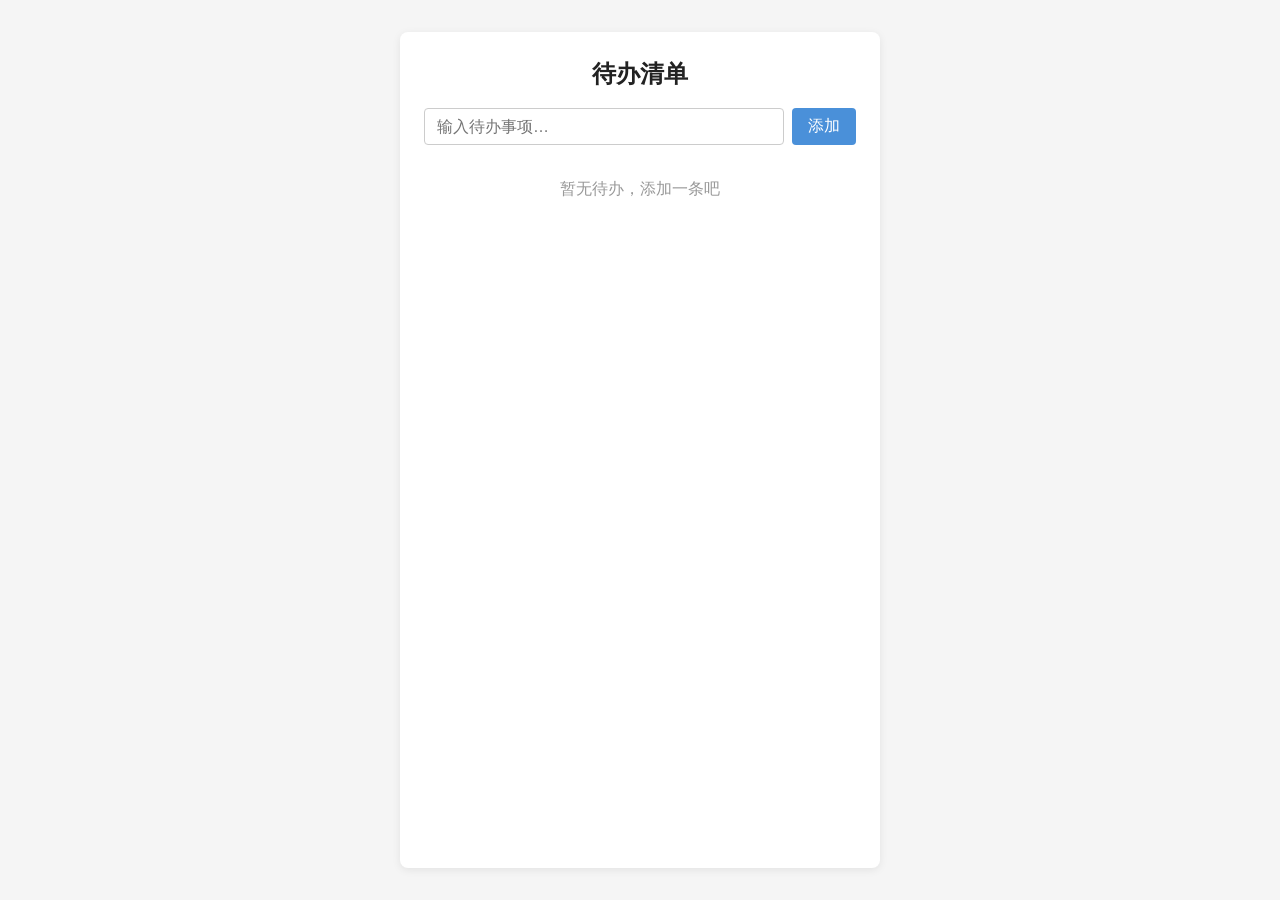
==== index.html @ 4b379930 "Create simple todo page" ====
<!DOCTYPE html>
<html lang="zh-CN">
<head>
  <meta charset="UTF-8">
  <meta name="viewport" content="width=device-width, initial-scale=1.0">
  <title>待办清单</title>
  <link rel="stylesheet" href="style.css">
</head>
<body>
  <main class="app">
    <h1>待办清单</h1>
    <form id="todo-form" class="todo-form">
      <input
        type="text"
        id="todo-input"
        placeholder="输入待办事项…"
        autocomplete="off"
        required
      >
      <button type="submit">添加</button>
    </form>
    <ul id="todo-list" class="todo-list"></ul>
  </main>
  <script src="script.js"></script>
</body>
</html>
---- style.css ----
* {
  box-sizing: border-box;
  margin: 0;
  padding: 0;
}

body {
  font-family: system-ui, -apple-system, sans-serif;
  background: #f5f5f5;
  color: #222;
  line-height: 1.5;
  min-height: 100vh;
  display: flex;
  justify-content: center;
  padding: 2rem 1rem;
}

.app {
  width: 100%;
  max-width: 480px;
  background: #fff;
  border-radius: 8px;
  box-shadow: 0 2px 8px rgba(0, 0, 0, 0.08);
  padding: 1.5rem;
}

h1 {
  font-size: 1.5rem;
  margin-bottom: 1rem;
  text-align: center;
}

.todo-form {
  display: flex;
  gap: 0.5rem;
  margin-bottom: 1rem;
}

.todo-form input {
  flex: 1;
  padding: 0.5rem 0.75rem;
  border: 1px solid #ccc;
  border-radius: 4px;
  font-size: 1rem;
}

.todo-form input:focus {
  outline: none;
  border-color: #4a90d9;
}

.todo-form button {
  padding: 0.5rem 1rem;
  background: #4a90d9;
  color: #fff;
  border: none;
  border-radius: 4px;
  font-size: 1rem;
  cursor: pointer;
}

.todo-form button:hover {
  background: #3a7bc8;
}

.todo-list {
  list-style: none;
}

.todo-item {
  display: flex;
  align-items: center;
  justify-content: space-between;
  gap: 0.75rem;
  padding: 0.6rem 0;
  border-bottom: 1px solid #eee;
}

.todo-item:last-child {
  border-bottom: none;
}

.todo-text {
  flex: 1;
  word-break: break-word;
}

.todo-item button {
  padding: 0.25rem 0.6rem;
  background: transparent;
  color: #c44;
  border: 1px solid #c44;
  border-radius: 4px;
  font-size: 0.875rem;
  cursor: pointer;
  flex-shrink: 0;
}

.todo-item button:hover {
  background: #c44;
  color: #fff;
}

.todo-list:empty::after {
  content: "暂无待办，添加一条吧";
  display: block;
  text-align: center;
  color: #999;
  padding: 1rem 0;
}
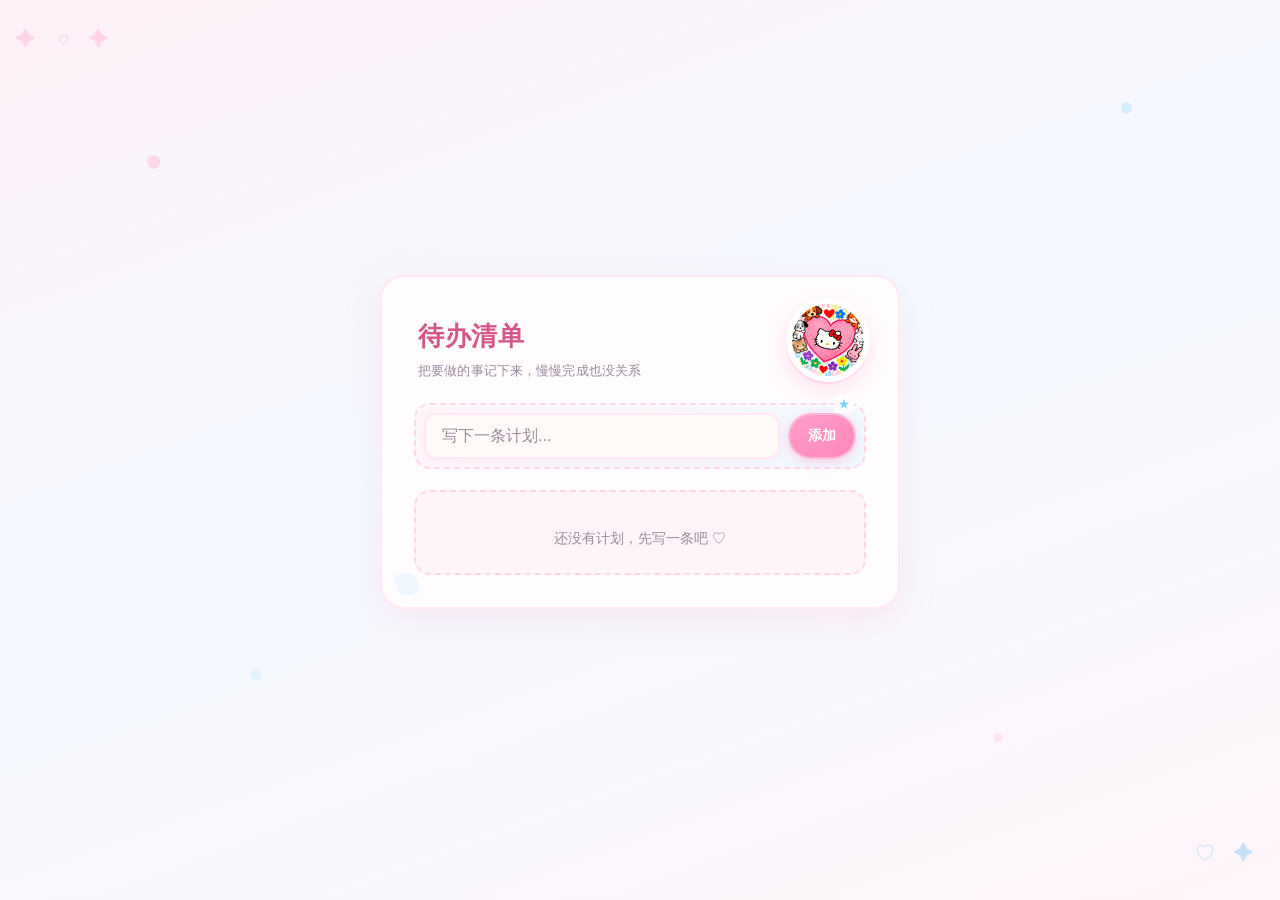
==== commit 2d144270: "Polish cute todo page design" ====
--- a/index.html
+++ b/index.html
@@ -8,12 +8,23 @@
 </head>
 <body>
   <main class="app">
-    <h1>待办清单</h1>
+    <header class="app-header">
+      <h1>待办清单</h1>
+      <img
+        src="assets/hello-kitty.png"
+        alt=""
+        class="kitty-sticker"
+        width="88"
+        height="88"
+        decoding="async"
+        aria-hidden="true"
+      >
+    </header>
     <form id="todo-form" class="todo-form">
       <input
         type="text"
         id="todo-input"
-        placeholder="输入待办事项…"
+        placeholder="写下一条计划..."
         autocomplete="off"
         required
       >
--- a/style.css
+++ b/style.css
@@ -1,3 +1,32 @@
+:root {
+  --pink-50: #fff5f9;
+  --pink-100: #ffe8f2;
+  --pink-200: #ffd6e8;
+  --pink-300: #ffb8d9;
+  --pink-400: #ff9ec9;
+  --pink-500: #ff85bc;
+  --blue-50: #f0f9ff;
+  --blue-100: #e0f2fe;
+  --blue-200: #bae6fd;
+  --blue-300: #7dd3fc;
+  --blue-400: #5eb8e8;
+  --cream: #fffcfd;
+  --paper: #fffaf7;
+  --ink: #5c4d5f;
+  --ink-soft: #9a8a9e;
+  --ink-done: #c4b4c0;
+  --danger: #f48ba8;
+  --danger-hover: #e86b8f;
+  --radius-sm: 12px;
+  --radius-md: 16px;
+  --radius-lg: 24px;
+  --radius-pill: 999px;
+  --shadow-soft: 0 4px 18px rgba(255, 143, 188, 0.14);
+  --shadow-card: 0 10px 36px rgba(255, 158, 201, 0.18);
+  --shadow-sticker: 0 3px 0 rgba(255, 182, 217, 0.35), 0 6px 16px rgba(94, 184, 232, 0.1);
+  --transition: 0.22s cubic-bezier(0.34, 1.2, 0.64, 1);
+}
+
 * {
   box-sizing: border-box;
   margin: 0;
@@ -5,106 +34,428 @@
 }
 
 body {
-  font-family: system-ui, -apple-system, sans-serif;
-  background: #f5f5f5;
-  color: #222;
+  font-family: "Segoe UI", "PingFang SC", "Microsoft YaHei", sans-serif;
+  color: var(--ink);
   line-height: 1.5;
   min-height: 100vh;
   display: flex;
   justify-content: center;
-  padding: 2rem 1rem;
+  align-items: flex-start;
+  padding: 2.5rem 1.25rem 3.5rem;
+  background-color: #fdeef6;
+  background-image:
+    radial-gradient(circle at 12% 18%, rgba(255, 182, 217, 0.45) 0 6px, transparent 7px),
+    radial-gradient(circle at 88% 12%, rgba(186, 230, 253, 0.55) 0 5px, transparent 6px),
+    radial-gradient(circle at 78% 82%, rgba(255, 200, 221, 0.4) 0 4px, transparent 5px),
+    radial-gradient(circle at 20% 75%, rgba(186, 230, 253, 0.35) 0 5px, transparent 6px),
+    linear-gradient(160deg, #fff0f7 0%, #f3f9ff 45%, #fff5fa 100%);
+}
+
+body::before,
+body::after {
+  position: fixed;
+  pointer-events: none;
+  font-size: 1.25rem;
+  opacity: 0.35;
+  z-index: 0;
+}
+
+body::before {
+  content: "✦ ♡ ✦";
+  top: 1.5rem;
+  left: 1rem;
+  letter-spacing: 0.5rem;
+  color: var(--pink-400);
+}
+
+body::after {
+  content: "♡ ✦";
+  bottom: 2rem;
+  right: 1.25rem;
+  letter-spacing: 0.4rem;
+  color: var(--blue-400);
 }
 
 .app {
   width: 100%;
-  max-width: 480px;
+  max-width: 500px;
+  background: var(--cream);
+  border-radius: var(--radius-lg);
+  border: 2px solid var(--pink-100);
+  box-shadow: var(--shadow-card);
+  padding: 1.75rem 1.625rem 1.75rem;
+  position: relative;
+  z-index: 1;
+  overflow: visible;
+}
+
+.app::before {
+  content: "";
+  position: absolute;
+  bottom: 12px;
+  left: 14px;
+  width: 22px;
+  height: 22px;
+  background: var(--blue-100);
+  border-radius: 3px 10px 3px 10px;
+  transform: rotate(-14deg);
+  opacity: 0.55;
+  pointer-events: none;
+}
+
+.app-header {
+  position: relative;
+  margin-bottom: 1.35rem;
+  padding: 0.25rem 5.5rem 0 0.25rem;
+  z-index: 1;
+}
+
+.kitty-sticker {
+  position: absolute;
+  top: -0.5rem;
+  right: -0.35rem;
+  width: 4.75rem;
+  height: auto;
+  aspect-ratio: 1;
+  object-fit: cover;
+  border-radius: 50%;
+  border: 3px solid #fff;
   background: #fff;
-  border-radius: 8px;
-  box-shadow: 0 2px 8px rgba(0, 0, 0, 0.08);
-  padding: 1.5rem;
+  padding: 3px;
+  transform: rotate(10deg);
+  box-shadow:
+    0 2px 0 var(--pink-200),
+    0 8px 20px rgba(255, 158, 201, 0.28);
+  filter: saturate(1.05);
+  pointer-events: none;
+  user-select: none;
 }
 
 h1 {
+  position: relative;
   font-size: 1.5rem;
-  margin-bottom: 1rem;
-  text-align: center;
+  font-weight: 700;
+  letter-spacing: 0.02em;
+  color: #d4568a;
+  text-align: left;
+  padding: 0.25rem 0 0;
+}
+
+h1::after {
+  content: "把要做的事记下来，慢慢完成也没关系";
+  display: block;
+  margin-top: 0.35rem;
+  font-size: 0.8125rem;
+  font-weight: 500;
+  color: var(--ink-soft);
+  letter-spacing: 0.01em;
 }
 
 .todo-form {
   display: flex;
   gap: 0.5rem;
-  margin-bottom: 1rem;
+  margin-bottom: 1.35rem;
+  padding: 0.5rem;
+  background: linear-gradient(135deg, var(--pink-50) 0%, var(--blue-50) 100%);
+  border: 2px dashed var(--pink-200);
+  border-radius: var(--radius-md);
+  box-shadow: inset 0 1px 0 rgba(255, 255, 255, 0.9);
+  position: relative;
+  z-index: 2;
+}
+
+.todo-form::after {
+  content: "★";
+  position: absolute;
+  right: 10px;
+  top: -10px;
+  font-size: 0.75rem;
+  color: var(--blue-300);
+  background: var(--cream);
+  padding: 0 0.25rem;
 }
 
 .todo-form input {
   flex: 1;
-  padding: 0.5rem 0.75rem;
-  border: 1px solid #ccc;
-  border-radius: 4px;
-  font-size: 1rem;
+  min-width: 0;
+  padding: 0.75rem 1rem;
+  border: 2px solid var(--pink-100);
+  border-radius: var(--radius-sm);
+  font-size: 0.9375rem;
+  color: var(--ink);
+  background: var(--paper);
+  box-shadow: 0 2px 8px rgba(255, 158, 201, 0.12);
+  transition:
+    border-color var(--transition),
+    box-shadow var(--transition),
+    transform var(--transition);
+}
+
+.todo-form input::placeholder {
+  color: var(--ink-soft);
+}
+
+.todo-form input:hover {
+  border-color: var(--pink-300);
 }
 
 .todo-form input:focus {
   outline: none;
-  border-color: #4a90d9;
-}
-
-.todo-form button {
-  padding: 0.5rem 1rem;
-  background: #4a90d9;
-  color: #fff;
-  border: none;
-  border-radius: 4px;
-  font-size: 1rem;
+  border-color: var(--blue-300);
+  box-shadow: 0 0 0 3px rgba(125, 211, 252, 0.35);
+}
+
+.todo-form button[type="submit"] {
+  padding: 0.75rem 1.125rem;
+  background: linear-gradient(145deg, var(--pink-400) 0%, var(--pink-500) 100%);
+  color: var(--cream);
+  border: 2px solid var(--pink-300);
+  border-radius: var(--radius-pill);
+  font-size: 0.875rem;
+  font-weight: 700;
   cursor: pointer;
-}
-
-.todo-form button:hover {
-  background: #3a7bc8;
+  white-space: nowrap;
+  box-shadow: 0 3px 12px rgba(255, 133, 188, 0.35);
+  transition:
+    transform var(--transition),
+    box-shadow var(--transition),
+    filter var(--transition);
+}
+
+.todo-form button[type="submit"]:hover {
+  filter: brightness(1.04);
+  box-shadow: 0 5px 16px rgba(255, 133, 188, 0.42);
+  transform: translateY(-1px);
+}
+
+.todo-form button[type="submit"]:active {
+  transform: scale(0.97);
 }
 
 .todo-list {
   list-style: none;
+  display: flex;
+  flex-direction: column;
+  gap: 0.75rem;
 }
 
 .todo-item {
   display: flex;
   align-items: center;
-  justify-content: space-between;
   gap: 0.75rem;
-  padding: 0.6rem 0;
-  border-bottom: 1px solid #eee;
-}
-
-.todo-item:last-child {
-  border-bottom: none;
+  padding: 0.875rem 0.875rem 0.875rem 0.75rem;
+  background: linear-gradient(180deg, #fff 0%, var(--paper) 100%);
+  border: 2px solid var(--pink-100);
+  border-radius: 14px 18px 16px 12px;
+  box-shadow: var(--shadow-sticker);
+  position: relative;
+  transition:
+    background var(--transition),
+    border-color var(--transition),
+    box-shadow var(--transition),
+    transform var(--transition);
+}
+
+.todo-item::after {
+  content: "";
+  position: absolute;
+  bottom: 6px;
+  right: 8px;
+  width: 14px;
+  height: 14px;
+  background: var(--blue-100);
+  border-radius: 2px 8px 2px 8px;
+  opacity: 0.5;
+  transform: rotate(-8deg);
+}
+
+.todo-item:nth-child(odd) {
+  transform: rotate(-0.35deg);
+}
+
+.todo-item:nth-child(even) {
+  transform: rotate(0.4deg);
+}
+
+.todo-item:nth-child(odd):hover {
+  transform: rotate(-0.35deg) translateY(-2px);
+  border-color: var(--pink-300);
+  box-shadow:
+    0 4px 0 rgba(255, 182, 217, 0.4),
+    0 8px 20px rgba(94, 184, 232, 0.14);
+}
+
+.todo-item:nth-child(even):hover {
+  transform: rotate(0.4deg) translateY(-2px);
+  border-color: var(--pink-300);
+  box-shadow:
+    0 4px 0 rgba(255, 182, 217, 0.4),
+    0 8px 20px rgba(94, 184, 232, 0.14);
+}
+
+.todo-check {
+  flex-shrink: 0;
+  width: 1.375rem;
+  height: 1.375rem;
+  padding: 0;
+  border: 2px solid var(--pink-300);
+  border-radius: 50%;
+  background: var(--cream);
+  cursor: pointer;
+  position: relative;
+  box-shadow: inset 0 1px 2px rgba(255, 255, 255, 0.9);
+  transition:
+    background var(--transition),
+    border-color var(--transition),
+    transform var(--transition),
+    box-shadow var(--transition);
+}
+
+.todo-check::after {
+  content: "";
+  position: absolute;
+  inset: 0;
+  margin: auto;
+  width: 6px;
+  height: 6px;
+  border-radius: 50%;
+  background: var(--pink-200);
+  opacity: 0;
+  transition: opacity var(--transition);
+}
+
+.todo-check:hover {
+  border-color: var(--pink-400);
+  transform: scale(1.08);
+  box-shadow: 0 2px 8px rgba(255, 158, 201, 0.35);
+}
+
+.todo-check:hover::after {
+  opacity: 1;
 }
 
 .todo-text {
   flex: 1;
   word-break: break-word;
-}
-
-.todo-item button {
-  padding: 0.25rem 0.6rem;
-  background: transparent;
-  color: #c44;
-  border: 1px solid #c44;
-  border-radius: 4px;
-  font-size: 0.875rem;
+  font-size: 0.9375rem;
+  font-weight: 600;
+  line-height: 1.5;
+  color: var(--ink);
+  padding: 0.125rem 0;
+  transition:
+    color var(--transition),
+    text-decoration-color var(--transition);
+}
+
+.todo-item.completed {
+  background: linear-gradient(180deg, #fff8fc 0%, var(--pink-50) 100%);
+  border-color: var(--pink-100);
+  box-shadow: 0 2px 8px rgba(255, 182, 217, 0.12);
+  opacity: 0.92;
+}
+
+.todo-item.completed:nth-child(odd),
+.todo-item.completed:nth-child(even) {
+  transform: rotate(0deg);
+}
+
+.todo-item.completed .todo-check {
+  border-color: var(--blue-300);
+  background: linear-gradient(145deg, var(--pink-300) 0%, var(--blue-200) 100%);
+  box-shadow: 0 2px 6px rgba(125, 211, 252, 0.35);
+}
+
+.todo-item.completed .todo-check::after {
+  opacity: 0;
+}
+
+.todo-item.completed .todo-check::before {
+  content: "✓";
+  position: absolute;
+  inset: 0;
+  display: flex;
+  align-items: center;
+  justify-content: center;
+  font-size: 0.7rem;
+  font-weight: 800;
+  color: #fff;
+  line-height: 1;
+}
+
+.todo-item.completed .todo-text {
+  color: var(--ink-done);
+  font-weight: 500;
+  opacity: 0.88;
+  text-decoration: line-through;
+  text-decoration-color: rgba(196, 180, 192, 0.5);
+  text-decoration-thickness: 1px;
+}
+
+.todo-delete {
+  flex-shrink: 0;
+  padding: 0.3125rem 0.625rem;
+  background: var(--cream);
+  color: var(--ink-soft);
+  border: 1.5px solid var(--pink-100);
+  border-radius: var(--radius-pill);
+  font-size: 0.75rem;
+  font-weight: 600;
   cursor: pointer;
-  flex-shrink: 0;
-}
-
-.todo-item button:hover {
-  background: #c44;
-  color: #fff;
+  transition:
+    color var(--transition),
+    border-color var(--transition),
+    background var(--transition),
+    box-shadow var(--transition),
+    transform var(--transition);
+}
+
+.todo-delete:hover {
+  color: var(--danger-hover);
+  border-color: rgba(244, 139, 168, 0.5);
+  background: #fff5f8;
+  box-shadow: 0 2px 8px rgba(244, 139, 168, 0.2);
+  transform: scale(1.03);
 }
 
 .todo-list:empty::after {
-  content: "暂无待办，添加一条吧";
+  content: "还没有计划，先写一条吧 ♡";
   display: block;
   text-align: center;
-  color: #999;
-  padding: 1rem 0;
-}
+  color: var(--ink-soft);
+  font-size: 0.875rem;
+  padding: 2.25rem 1rem 1.5rem;
+  background: var(--pink-50);
+  border: 2px dashed var(--pink-200);
+  border-radius: var(--radius-md);
+}
+
+@media (min-width: 640px) {
+  body {
+    padding: 4rem 2rem 5rem;
+    align-items: center;
+  }
+
+  .app {
+    max-width: 520px;
+    padding: 2rem 2rem 2rem;
+  }
+
+  .kitty-sticker {
+    width: 5.25rem;
+    top: -0.65rem;
+    right: -0.25rem;
+  }
+
+  h1 {
+    font-size: 1.625rem;
+  }
+
+  .todo-form input,
+  .todo-text {
+    font-size: 1rem;
+  }
+
+  .todo-item {
+    padding: 1rem 1rem 1rem 0.875rem;
+  }
+}
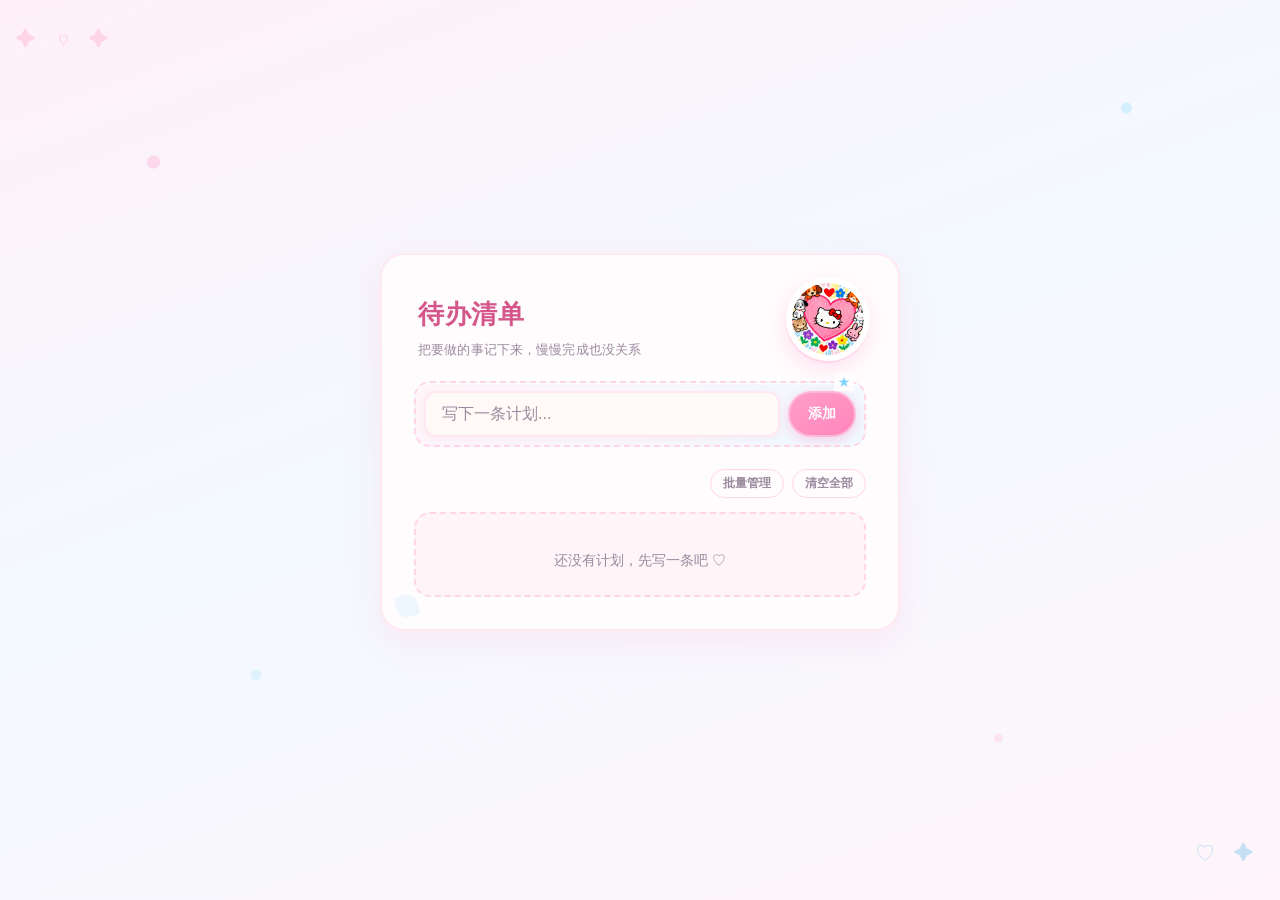
==== commit 04fa967c: "Refine cute todo planner" ====
--- a/index.html
+++ b/index.html
@@ -30,6 +30,17 @@
       >
       <button type="submit">添加</button>
     </form>
+    <div class="todo-toolbar" id="todo-toolbar">
+      <button type="button" id="btn-toggle-select" class="toolbar-btn toolbar-btn--muted">
+        批量管理
+      </button>
+      <button type="button" id="btn-delete-selected" class="toolbar-btn" disabled hidden>
+        删除选中
+      </button>
+      <button type="button" id="btn-clear-all" class="toolbar-btn toolbar-btn--muted">
+        清空全部
+      </button>
+    </div>
     <ul id="todo-list" class="todo-list"></ul>
   </main>
   <script src="script.js"></script>
--- a/style.css
+++ b/style.css
@@ -232,6 +232,56 @@
   transform: scale(0.97);
 }
 
+.todo-toolbar {
+  display: flex;
+  flex-wrap: wrap;
+  gap: 0.5rem;
+  margin-bottom: 0.875rem;
+  justify-content: flex-end;
+}
+
+.toolbar-btn {
+  padding: 0.3125rem 0.75rem;
+  font-size: 0.75rem;
+  font-weight: 600;
+  color: var(--danger-hover);
+  background: var(--cream);
+  border: 1.5px solid var(--pink-200);
+  border-radius: var(--radius-pill);
+  cursor: pointer;
+  transition:
+    color var(--transition),
+    border-color var(--transition),
+    background var(--transition),
+    opacity var(--transition);
+}
+
+.toolbar-btn:hover:not(:disabled) {
+  background: #fff5f8;
+  border-color: rgba(244, 139, 168, 0.45);
+}
+
+.toolbar-btn:disabled {
+  opacity: 0.45;
+  cursor: not-allowed;
+}
+
+.toolbar-btn--muted {
+  color: var(--ink-soft);
+}
+
+.toolbar-btn--muted:hover:not(:disabled) {
+  color: var(--ink);
+  background: var(--pink-50);
+  border-color: var(--pink-300);
+}
+
+.selection-mode #btn-toggle-select {
+  color: var(--blue-400);
+  background: var(--blue-50);
+  border-color: var(--blue-200);
+}
+
 .todo-list {
   list-style: none;
   display: flex;
@@ -242,8 +292,8 @@
 .todo-item {
   display: flex;
   align-items: center;
-  gap: 0.75rem;
-  padding: 0.875rem 0.875rem 0.875rem 0.75rem;
+  gap: 0.5rem;
+  padding: 0.875rem 0.875rem 0.875rem 0.625rem;
   background: linear-gradient(180deg, #fff 0%, var(--paper) 100%);
   border: 2px solid var(--pink-100);
   border-radius: 14px 18px 16px 12px;
@@ -293,6 +343,35 @@
     0 8px 20px rgba(94, 184, 232, 0.14);
 }
 
+.todo-item.is-selected {
+  border-color: var(--blue-300);
+  background: linear-gradient(180deg, #fff 0%, var(--blue-50) 100%);
+}
+
+.todo-select {
+  display: none;
+  flex-shrink: 0;
+  align-items: center;
+  justify-content: center;
+  cursor: pointer;
+}
+
+.selection-mode .todo-select {
+  display: flex;
+}
+
+.selection-mode .todo-check {
+  display: none;
+}
+
+.todo-select-input {
+  width: 1.0625rem;
+  height: 1.0625rem;
+  margin: 0;
+  accent-color: var(--blue-400);
+  cursor: pointer;
+}
+
 .todo-check {
   flex-shrink: 0;
   width: 1.375rem;
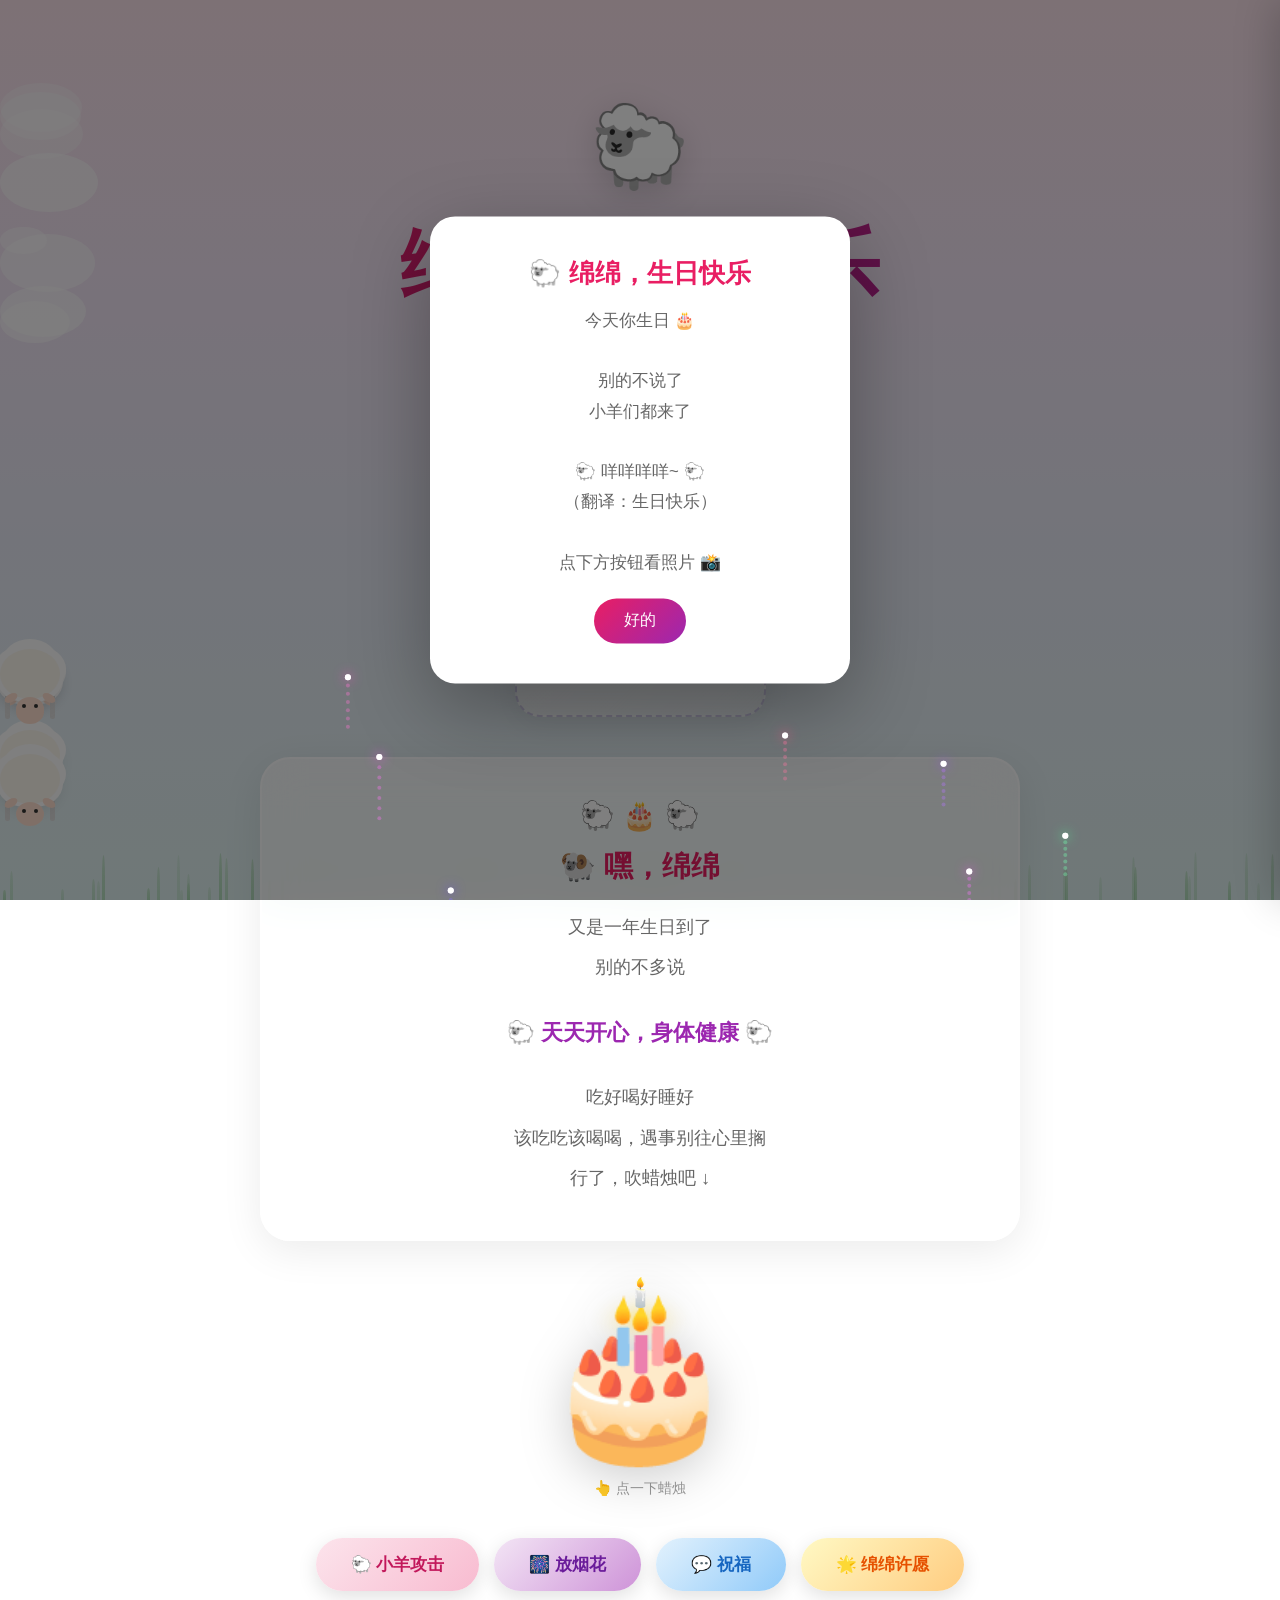
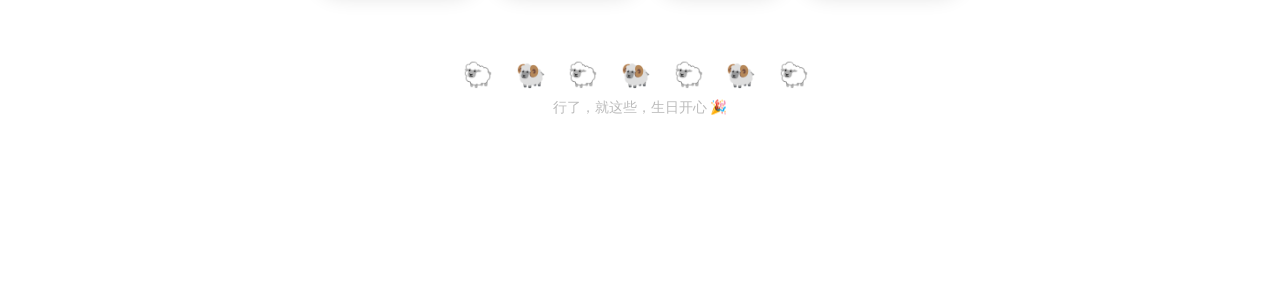
==== commit 735be7f7: "添加首页" ====
--- a/index.html
+++ b/index.html
@@ -1,48 +1,187 @@
-<!DOCTYPE html>
-<html lang="zh-CN">
-<head>
-  <meta charset="UTF-8">
-  <meta name="viewport" content="width=device-width, initial-scale=1.0">
-  <title>待办清单</title>
-  <link rel="stylesheet" href="style.css">
-</head>
-<body>
-  <main class="app">
-    <header class="app-header">
-      <h1>待办清单</h1>
-      <img
-        src="assets/hello-kitty.png"
-        alt=""
-        class="kitty-sticker"
-        width="88"
-        height="88"
-        decoding="async"
-        aria-hidden="true"
-      >
-    </header>
-    <form id="todo-form" class="todo-form">
-      <input
-        type="text"
-        id="todo-input"
-        placeholder="写下一条计划..."
-        autocomplete="off"
-        required
-      >
-      <button type="submit">添加</button>
-    </form>
-    <div class="todo-toolbar" id="todo-toolbar">
-      <button type="button" id="btn-toggle-select" class="toolbar-btn toolbar-btn--muted">
-        批量管理
-      </button>
-      <button type="button" id="btn-delete-selected" class="toolbar-btn" disabled hidden>
-        删除选中
-      </button>
-      <button type="button" id="btn-clear-all" class="toolbar-btn toolbar-btn--muted">
-        清空全部
-      </button>
-    </div>
-    <ul id="todo-list" class="todo-list"></ul>
-  </main>
-  <script src="script.js"></script>
-</body>
-</html>
+<!DOCTYPE html><html lang="zh-CN"><head><meta charset="UTF-8"><meta name="viewport" content="width=device-width,initial-scale=1.0"><title>🐑 绵绵，生日快乐！🎂</title>
+<style>
+:root{--sw:#fef9f0;--td:#5a4a6a}
+*{margin:0;padding:0;box-sizing:border-box}
+body{font-family:'PingFang SC','Microsoft YaHei',sans-serif;background:linear-gradient(180deg,#fce4ec 0%,#f3e5f5 30%,#e8eaf6 60%,#e0f2f1 100%);background-attachment:fixed;min-height:100vh;overflow-x:hidden;color:var(--td);cursor:default}
+.cloud{position:fixed;background:white;border-radius:50%;opacity:.6;pointer-events:none;z-index:0;animation:cloudFloat linear infinite}
+.cloud::before,.cloud::after{content:'';position:absolute;background:white;border-radius:50%}
+@keyframes cloudFloat{0%{transform:translateX(-200px)}100%{transform:translateX(calc(100vw + 400px))}}
+.grass-container{position:fixed;bottom:0;left:0;width:100%;height:120px;pointer-events:none;z-index:0;overflow:hidden}
+.grass-blade{position:absolute;bottom:0;width:3px;background:linear-gradient(to top,#81c784,#a5d6a7);border-radius:50% 50% 0 0;animation:sway 3s ease-in-out infinite;transform-origin:bottom center}
+@keyframes sway{0%,100%{transform:rotate(-5deg)}50%{transform:rotate(5deg)}}
+.sheep{position:fixed;pointer-events:none;z-index:2;animation:sheepWalk 20s linear infinite}
+.sheep-wool{width:60px;height:50px;background:var(--sw);border-radius:50%;position:relative;box-shadow:-8px -5px 0 -2px #fff,8px -5px 0 -2px #fff,0px -12px 0 -2px #fff,-5px 5px 0 -2px #fff,5px 5px 0 -2px #fff,0 8px 15px rgba(0,0,0,.1)}
+.sheep-face{position:absolute;bottom:-5px;left:50%;transform:translateX(-50%);width:28px;height:24px;background:#ffe0d0;border-radius:50%;z-index:2}
+.sheep-eye{position:absolute;width:4px;height:4px;background:#333;border-radius:50%;top:7px}
+.sheep-eye.left{left:6px}.sheep-eye.right{right:6px}
+.sheep-ear{position:absolute;width:14px;height:8px;background:#ffe0d0;border-radius:50%;top:-3px}
+.sheep-ear.left{left:-12px;transform:rotate(-30deg)}.sheep-ear.right{right:-12px;transform:rotate(30deg)}
+.sheep-legs{display:flex;justify-content:center;gap:10px;margin-top:-3px}
+.sheep-leg{width:5px;height:20px;background:#ddd;border-radius:0 0 3px 3px;animation:legWalk 1s ease-in-out infinite}
+.sheep-leg:nth-child(2),.sheep-leg:nth-child(4){animation-delay:.5s}
+@keyframes legWalk{0%,100%{transform:rotate(0)}50%{transform:rotate(15deg)}}
+@keyframes sheepWalk{0%{left:-100px}100%{left:calc(100vw + 100px)}}
+.container{position:relative;z-index:10;max-width:800px;margin:0 auto;padding:40px 20px 140px}
+.header{text-align:center;padding:60px 0 30px}
+.header-sheep{font-size:80px;animation:sheepBounce 2s ease-in-out infinite;display:inline-block;filter:drop-shadow(0 8px 16px rgba(0,0,0,.15));cursor:pointer}
+@keyframes sheepBounce{0%,100%{transform:translateY(0)scale(1)}50%{transform:translateY(-15px)scale(1.08)}}
+.title{font-size:clamp(3rem,8vw,5rem);font-weight:900;background:linear-gradient(135deg,#e91e63,#9c27b0,#3f51b5,#00bcd4);background-size:400% 400%;-webkit-background-clip:text;-webkit-text-fill-color:transparent;background-clip:text;animation:gradientShift 4s ease infinite;margin:20px 0 10px}
+@keyframes gradientShift{0%,100%{background-position:0% 50%}50%{background-position:100% 50%}}
+.subtitle{font-size:1.4rem;color:#888;font-weight:300;letter-spacing:4px}
+.zodiac-badge{display:inline-flex;align-items:center;gap:10px;background:white;border-radius:50px;padding:12px 28px;box-shadow:0 4px 20px rgba(0,0,0,.08);margin:20px 0;font-size:1.1rem;color:#888}
+.zodiac-badge .sheep-icon{font-size:2rem;animation:sheepBounce 2s ease-in-out infinite}
+.photo-entry{text-align:center;margin:30px 0}
+.photo-btn-big{display:inline-flex;flex-direction:column;align-items:center;gap:12px;padding:30px 50px;background:linear-gradient(135deg,rgba(255,255,255,.8),rgba(255,255,255,.4));backdrop-filter:blur(15px);border:2px dashed rgba(161,140,209,.4);border-radius:25px;cursor:pointer;transition:all .3s cubic-bezier(.175,.885,.32,1.275);font-family:inherit;font-size:1rem;color:var(--td);box-shadow:0 8px 30px rgba(0,0,0,.06)}
+.photo-btn-big:hover{transform:translateY(-4px);box-shadow:0 16px 45px rgba(0,0,0,.12);border-color:#a18cd1}
+.photo-btn-icon{font-size:50px;animation:sheepBounce 2s ease-in-out infinite}
+.photo-btn-text{font-size:1.3rem;font-weight:600}
+.photo-btn-count{font-size:.85rem;color:#bbb}
+.wish-card{background:rgba(255,255,255,.7);backdrop-filter:blur(20px);border-radius:30px;padding:40px 30px;text-align:center;margin:40px 0;box-shadow:0 10px 40px rgba(0,0,0,.08);border:2px solid rgba(255,255,255,.8);position:relative;overflow:hidden}
+.wish-card>*{position:relative;z-index:1}
+.wish-card .sheep-ears{font-size:28px;margin-bottom:15px}
+.wish-card h2{font-size:1.8rem;color:#e91e63;margin-bottom:20px}
+.wish-card p{font-size:1.15rem;line-height:2.2;color:#666}
+.wish-card .highlight{font-size:1.4rem;font-weight:700;color:#9c27b0;display:block;margin:20px 0}
+.btn-group{display:flex;gap:15px;flex-wrap:wrap;justify-content:center;margin:30px 0}
+.btn{padding:15px 35px;border:none;border-radius:50px;font-size:1.05rem;font-weight:600;cursor:pointer;font-family:inherit;transition:all .3s cubic-bezier(.175,.885,.32,1.275);box-shadow:0 6px 20px rgba(0,0,0,.12)}
+.btn-pink{background:linear-gradient(135deg,#fce4ec,#f8bbd0);color:#c2185b}
+.btn-purple{background:linear-gradient(135deg,#f3e5f5,#ce93d8);color:#6a1b9a}
+.btn-blue{background:linear-gradient(135deg,#e3f2fd,#90caf9);color:#1565c0}
+.btn-gold{background:linear-gradient(135deg,#fff9c4,#ffcc80);color:#e65100}
+.btn:hover{transform:translateY(-4px)scale(1.05);box-shadow:0 14px 35px rgba(0,0,0,.18)}
+.btn:active{transform:translateY(0)scale(.97)}
+.cake-container{text-align:center;margin:40px 0;position:relative}
+.cake-emoji{font-size:clamp(100px,20vw,160px);cursor:pointer;transition:transform .3s ease;display:inline-block;filter:drop-shadow(0 10px 25px rgba(0,0,0,.2));animation:cakeWiggle 4s ease-in-out infinite}
+.cake-emoji:hover{transform:scale(1.1)}
+@keyframes cakeWiggle{0%,100%{transform:rotate(-2deg)}50%{transform:rotate(2deg)}}
+.candle-flame{position:absolute;top:-5px;left:50%;transform:translateX(-50%);font-size:28px;animation:flicker .6s ease-in-out infinite alternate;pointer-events:none}
+@keyframes flicker{0%{opacity:1;transform:translateX(-50%)scale(1)}100%{opacity:.6;transform:translateX(-50%)scale(1.3)}}
+.blow-hint{color:#999;font-size:.9rem;margin-top:10px;animation:fadeInOut 2s ease-in-out infinite}
+@keyframes fadeInOut{0%,100%{opacity:.4}50%{opacity:1}}
+.sheep-wool-particle{position:fixed;pointer-events:none;z-index:50;font-size:20px;animation:woolFall linear forwards}
+@keyframes woolFall{0%{transform:translateY(-20px)rotate(0deg)scale(1);opacity:1}100%{transform:translateY(100vh)rotate(720deg)scale(.3);opacity:0}}
+.modal-overlay{position:fixed;top:0;left:0;width:100%;height:100%;background:rgba(0,0,0,.5);z-index:900;opacity:0;pointer-events:none;transition:opacity .3s ease}
+.modal-overlay.active{opacity:1;pointer-events:all}
+.modal{position:fixed;top:50%;left:50%;transform:translate(-50%,-50%)scale(.7);background:white;border-radius:25px;padding:40px;text-align:center;z-index:901;max-width:420px;width:90%;box-shadow:0 25px 80px rgba(0,0,0,.3);opacity:0;pointer-events:none;transition:all .4s cubic-bezier(.175,.885,.32,1.275)}
+.modal.active{opacity:1;pointer-events:all;transform:translate(-50%,-50%)scale(1)}
+.modal h3{font-size:1.6rem;margin-bottom:15px;color:#e91e63}
+.modal p{color:#666;line-height:1.8;font-size:1.05rem;margin-bottom:20px}
+.modal-close{padding:12px 30px;background:linear-gradient(135deg,#e91e63,#9c27b0);color:white;border:none;border-radius:25px;cursor:pointer;font-size:1rem;font-family:inherit;transition:transform .3s ease}
+.modal-close:hover{transform:scale(1.05)}
+.slideshow-overlay{position:fixed;top:0;left:0;width:100%;height:100%;background:#000;z-index:1000;opacity:0;pointer-events:none;transition:opacity .5s ease;display:flex;align-items:center;justify-content:center}
+.slideshow-overlay.active{opacity:1;pointer-events:all}
+.slideshow-img-container{position:relative;display:flex;align-items:center;justify-content:center;width:100%;height:100%}
+.slideshow-img{max-width:90vw;max-height:85vh;border-radius:12px;box-shadow:0 20px 80px rgba(0,0,0,.6);opacity:0;transform:scale(.92);transition:opacity .6s ease,transform .6s cubic-bezier(.175,.885,.32,1.275);position:absolute}
+.slideshow-img.active{opacity:1;transform:scale(1)}
+.slideshow-img.slide-out-left{opacity:0;transform:translateX(-80px)scale(.9)}
+.slideshow-img.slide-out-right{opacity:0;transform:translateX(80px)scale(.9)}
+.slideshow-img.slide-in-from-right{animation:slideInFromRight .6s cubic-bezier(.175,.885,.32,1.275)forwards}
+.slideshow-img.slide-in-from-left{animation:slideInFromLeft .6s cubic-bezier(.175,.885,.32,1.275)forwards}
+@keyframes slideInFromRight{0%{opacity:0;transform:translateX(80px)scale(.9)}100%{opacity:1;transform:translateX(0)scale(1)}}
+@keyframes slideInFromLeft{0%{opacity:0;transform:translateX(-80px)scale(.9)}100%{opacity:1;transform:translateX(0)scale(1)}}
+.slideshow-close{position:absolute;top:20px;right:30px;font-size:40px;color:rgba(255,255,255,.7);cursor:pointer;z-index:1001;transition:all .3s ease;background:none;border:none}
+.slideshow-close:hover{transform:scale(1.2)rotate(90deg);color:#fff}
+.slideshow-nav{position:absolute;top:50%;transform:translateY(-50%);font-size:36px;color:rgba(255,255,255,.6);cursor:pointer;background:rgba(255,255,255,.08);border:2px solid rgba(255,255,255,.15);width:55px;height:55px;border-radius:50%;display:flex;align-items:center;justify-content:center;transition:all .3s ease;z-index:1001}
+.slideshow-nav:hover{background:rgba(255,255,255,.2);color:#fff;border-color:rgba(255,255,255,.4)}
+.slideshow-nav:active{transform:translateY(-50%)scale(.9)}
+.slideshow-prev{left:25px}.slideshow-next{right:25px}
+.slideshow-counter{position:absolute;bottom:30px;left:50%;transform:translateX(-50%);color:rgba(255,255,255,.5);font-size:.9rem;letter-spacing:2px}
+.slideshow-hint{position:absolute;bottom:60px;left:50%;transform:translateX(-50%);color:rgba(255,255,255,.3);font-size:.8rem;pointer-events:none;transition:opacity 2s ease}
+.slideshow-dots{position:absolute;bottom:70px;left:50%;transform:translateX(-50%);display:flex;gap:8px;z-index:1001}
+.slideshow-dot{width:8px;height:8px;border-radius:50%;background:rgba(255,255,255,.3);border:none;cursor:pointer;transition:all .3s ease;padding:0}
+.slideshow-dot.active{background:#fff;transform:scale(1.3)}
+.wish-form-modal{position:fixed;top:50%;left:50%;transform:translate(-50%,-50%)scale(.7);background:white;border-radius:25px;padding:0;text-align:center;z-index:901;max-width:450px;width:90%;box-shadow:0 25px 80px rgba(0,0,0,.3);opacity:0;pointer-events:none;overflow:hidden;transition:all .4s cubic-bezier(.175,.885,.32,1.275)}
+.wish-form-modal.active{opacity:1;pointer-events:all;transform:translate(-50%,-50%)scale(1)}
+.wish-form-header{background:linear-gradient(135deg,#ff9a9e,#fad0c4,#a18cd1);padding:25px 20px 20px;color:white}
+.wish-form-header h3{font-size:1.5rem;margin:0 0 5px}
+.wish-form-header p{font-size:.9rem;opacity:.85;margin:0}
+.wish-form-body{padding:25px}
+.wish-form-body textarea{width:100%;height:120px;border:2px solid #eee;border-radius:15px;padding:15px;font-size:1.05rem;font-family:inherit;resize:none;outline:none;transition:border-color .3s ease;line-height:1.6}
+.wish-form-body textarea:focus{border-color:#a18cd1}
+.char-count{text-align:right;color:#ccc;font-size:.8rem;margin-top:5px}
+.wish-form-actions{display:flex;gap:10px;padding:0 25px 25px;justify-content:center}
+.wish-submit{padding:12px 35px;background:linear-gradient(135deg,#a18cd1,#fbc2eb);color:white;border:none;border-radius:25px;cursor:pointer;font-size:1rem;font-weight:600;font-family:inherit;transition:all .3s ease;box-shadow:0 4px 15px rgba(161,140,209,.3)}
+.wish-submit:hover{transform:translateY(-2px);box-shadow:0 8px 25px rgba(161,140,209,.4)}
+.wish-cancel{padding:12px 25px;background:#f5f5f5;color:#999;border:none;border-radius:25px;cursor:pointer;font-size:1rem;font-family:inherit;transition:all .3s ease}
+.wish-cancel:hover{background:#eee}
+.admin-panel{position:fixed;top:0;right:0;width:380px;max-width:90vw;height:100%;background:white;z-index:950;box-shadow:-5px 0 40px rgba(0,0,0,.2);transform:translateX(100%);transition:transform .4s cubic-bezier(.4,0,.2,1);overflow-y:auto;padding:30px 25px}
+.admin-panel.active{transform:translateX(0)}
+.admin-panel h3{font-size:1.4rem;margin-bottom:10px;color:#5a4a6a;display:flex;align-items:center;gap:8px}
+.admin-hint{font-size:.85rem;color:#bbb;margin-bottom:20px}
+.admin-close{position:absolute;top:15px;right:20px;font-size:24px;cursor:pointer;color:#ccc;transition:color .3s ease;background:none;border:none}
+.admin-close:hover{color:#333}
+.wish-item{background:#fafafa;border-radius:15px;padding:18px;margin-bottom:15px;border-left:4px solid #a18cd1;position:relative}
+.wish-item .wish-text{font-size:1rem;color:#555;line-height:1.7;white-space:pre-wrap}
+.wish-item .wish-time{font-size:.8rem;color:#bbb;margin-top:8px}
+.wish-status{display:inline-block;padding:3px 10px;border-radius:10px;font-size:.75rem;margin-left:8px;font-weight:600}
+.wish-status.pending{background:#fff3cd;color:#856404}
+.wish-status.done{background:#d4edda;color:#155724}
+.no-wishes{text-align:center;color:#ccc;padding:40px 0;font-size:.95rem}
+.admin-panel-backdrop{position:fixed;top:0;left:0;width:100%;height:100%;background:rgba(0,0,0,.3);z-index:949;opacity:0;pointer-events:none;transition:opacity .3s ease}
+.admin-panel-backdrop.active{opacity:1;pointer-events:all}
+.admin-actions{display:flex;gap:8px;margin-top:12px}
+.admin-btn{padding:6px 14px;border:none;border-radius:15px;font-size:.8rem;cursor:pointer;font-family:inherit;transition:all .3s ease}
+.admin-btn-done{background:#d4edda;color:#155724}.admin-btn-done:hover{background:#c3e6cb}
+.admin-btn-delete{background:#f8d7da;color:#721c24}.admin-btn-delete:hover{background:#f5c6cb}
+.admin-btn-copy{background:#d4e8ff;color:#004085}.admin-btn-copy:hover{background:#c3d9ff}
+.admin-refresh{display:flex;justify-content:space-between;align-items:center;margin-bottom:20px}
+#fireworkCanvas{position:fixed;top:0;left:0;width:100vw;height:100vh;pointer-events:none;z-index:9999}
+.footer{text-align:center;color:#bbb;font-size:.85rem;padding:40px 0}
+.footer .sheep-row{font-size:24px;letter-spacing:8px;margin-bottom:10px;animation:sheepBounce 2s ease-in-out infinite;display:block}
+@media(max-width:600px){.container{padding:20px 15px 120px}.btn{padding:12px 25px;font-size:.95rem}.photo-btn-big{padding:25px 35px}.slideshow-nav{width:40px;height:40px;font-size:24px}.slideshow-prev{left:10px}.slideshow-next{right:10px}}
+</style></head><body>
+<canvas id="fireworkCanvas"></canvas>
+<div id="clouds"></div>
+<div class="grass-container" id="grass"></div>
+<div class="container">
+<div class="header"><div class="header-sheep">🐑</div><h1 class="title">绵绵生日快乐</h1><p class="subtitle">又长大一岁了啊 🐑</p><div class="zodiac-badge"><span class="sheep-icon">🐏</span><span>属羊的绵绵</span><span class="sheep-icon">🐑</span></div></div>
+<div class="photo-entry"><button class="photo-btn-big" onclick="openSlideshow(0)"><span class="photo-btn-icon">📸</span><span class="photo-btn-text">翻翻绵绵的照片</span><span class="photo-btn-count">共 14 张 → 点击查看</span></button></div>
+<div class="wish-card"><div class="sheep-ears">🐑 🎂 🐑</div><h2>🐏 嘿，绵绵</h2><p>又是一年生日到了<br>别的不多说<br><span class="highlight">🐑 天天开心，身体健康 🐑</span>吃好喝好睡好<br>该吃吃该喝喝，遇事别往心里搁<br>行了，吹蜡烛吧 ↓</p></div>
+<div class="cake-container"><div class="cake-emoji" id="cake" onclick="blowCandle()">🎂<span class="candle-flame" id="flame">🕯️</span></div><p class="blow-hint">👆 点一下蜡烛</p></div>
+<div class="btn-group"><button class="btn btn-pink" onclick="showSheepSurprise()">🐑 小羊攻击</button><button class="btn btn-purple" onclick="spawnFireworks()">🎆 放烟花</button><button class="btn btn-blue" onclick="showBlessing()">💬 祝福</button><button class="btn btn-gold" onclick="makeWish()">🌟 绵绵许愿</button></div>
+<div class="footer"><span class="sheep-row">🐑 🐏 🐑 🐏 🐑 🐏 🐑</span><p>行了，就这些，生日开心 🎉</p></div>
+</div>
+<div class="slideshow-overlay" id="slideshow"><button class="slideshow-close" onclick="closeSlideshow()">✕</button><div class="slideshow-dots" id="slideshowDots"></div><div class="slideshow-img-container" id="slideshowContainer"></div><button class="slideshow-nav slideshow-prev" onclick="slidePhoto(-1)">‹</button><button class="slideshow-nav slideshow-next" onclick="slidePhoto(1)">›</button><p class="slideshow-hint" id="slideshowHint">← → 切换照片</p><div class="slideshow-counter" id="slideshowCounter"></div></div>
+<div class="modal-overlay" id="modalOverlay"></div><div class="modal" id="modal"><h3 id="modalTitle"></h3><p id="modalContent"></p><button class="modal-close" onclick="closeModal()">好的</button></div>
+<div class="wish-form-modal" id="wishFormModal"><div class="wish-form-header"><h3>🌟 绵绵，许个愿呗</h3><p>写下来会更灵验</p></div><div class="wish-form-body"><textarea id="wishInput" placeholder="比如：想要一台新手机、想去旅行、想瘦十斤..." maxlength="200" oninput="updateCharCount()"></textarea><div class="char-count"><span id="charCount">0</span>/200</div></div><div class="wish-form-actions"><button class="wish-cancel" onclick="closeWishForm()">算了</button><button class="wish-submit" onclick="submitWish()">✨ 许愿</button></div></div>
+<div class="admin-panel-backdrop" id="adminBackdrop" onclick="closeAdminPanel()"></div><div class="admin-panel" id="adminPanel"><button class="admin-close" onclick="closeAdminPanel()">✕</button><div class="admin-refresh"><h3>🔮 绵绵的愿望清单</h3><button class="admin-btn admin-btn-copy" onclick="copyAllWishes()">📋 复制全部</button></div><p class="admin-hint">点击 ✦ 密码面板 ✦ 可打开 | 状态保存在浏览器里</p><div id="adminWishList"></div></div>
+<script>
+const photoFiles=['0fa9f8efc45b1550636275f306632373.jpg','1e2401726ea49f90427c31088402749c.jpg','271910fbdfaa138bc779a3f1b4a3e242.jpg','2ad0cc046566538aff5d473ec41bbe94.jpg','5f3a88ae51b2546b05b9b885fe68afd1.jpg','6882f4fb48bde72f14fed56e310446a3.jpg','70c0b048cdf1dfdf1af4a32502e9ee1d.jpg','79074f101640ace44fb93876bf9c4083.jpg','8bf9f079ee7ddb2f56c8563171c12401.jpg','8f5d042d76107c4f5bc3d14c764dd1e0.jpg','aec51f3e87c2d173b4bcb255435dc751.jpg','c9248fec55cda60796ae9f3f84a5dc8f.jpg','c9ed9aab31aee38170774baec05d2f75.jpg','e12d46e56f1277501341294f516ec0a4.jpg'];
+let ci=0,so=!1;
+photoFiles.forEach(f=>{const i=new Image();i.src='photos/'+f});
+function openSlideshow(i){ci=i;so=!0;document.getElementById('slideshow').classList.add('active');document.body.style.overflow='hidden';const c=document.getElementById('slideshowContainer');c.innerHTML='';const m=document.createElement('img');m.src='photos/'+photoFiles[ci];m.className='slideshow-img active';m.alt='照片 '+(ci+1);c.appendChild(m);renderDots();updateCounter();setTimeout(()=>{document.getElementById('slideshowHint').style.opacity='0'},4000)}
+function closeSlideshow(){document.getElementById('slideshow').classList.remove('active');document.body.style.overflow='';so=!1;document.getElementById('slideshowHint').style.opacity='1'}
+function slidePhoto(d){if(!so)return;ci=(ci+d+photoFiles.length)%photoFiles.length;const c=document.getElementById('slideshowContainer'),o=c.querySelector('img');if(o){o.classList.remove('active');o.classList.add(d>0?'slide-out-left':'slide-out-right');setTimeout(()=>{if(o.parentNode)o.remove()},600)}const n=document.createElement('img');n.src='photos/'+photoFiles[ci];n.className='slideshow-img';n.classList.add(d>0?'slide-in-from-right':'slide-in-from-left');c.appendChild(n);setTimeout(()=>{n.classList.remove('slide-in-from-right','slide-in-from-left');n.classList.add('active')},600);renderDots();updateCounter()}
+function renderDots(){document.getElementById('slideshowDots').innerHTML=photoFiles.map((_,i)=>'<button class="slideshow-dot'+(i===ci?' active':'')+'" onclick="jumpToPhoto('+i+')"></button>').join('')}
+function jumpToPhoto(i){document.getElementById('slideshowContainer').innerHTML='';ci=i;const m=document.createElement('img');m.src='photos/'+photoFiles[ci];m.className='slideshow-img active';container=m;document.getElementById('slideshowContainer').appendChild(m);renderDots();updateCounter()}
+function updateCounter(){document.getElementById('slideshowCounter').textContent=(ci+1)+' / '+photoFiles.length}
+document.addEventListener('keydown',e=>{if(!so)return;if(e.key==='Escape')closeSlideshow();if(e.key==='ArrowLeft')slidePhoto(-1);if(e.key==='ArrowRight')slidePhoto(1)});
+let tx=0;document.getElementById('slideshow').addEventListener('touchstart',e=>{tx=e.touches[0].clientX});document.getElementById('slideshow').addEventListener('touchend',e=>{if(!so)return;const d=tx-e.changedTouches[0].clientX;if(Math.abs(d)>50)slidePhoto(d>0?1:-1)});
+function showModal(t,c){document.getElementById('modalTitle').textContent=t;document.getElementById('modalContent').innerHTML=c;document.getElementById('modal').classList.add('active');document.getElementById('modalOverlay').classList.add('active')}
+function closeModal(){document.getElementById('modal').classList.remove('active');document.getElementById('modalOverlay').classList.remove('active')}
+document.getElementById('modalOverlay').onclick=closeModal;
+function showSheepSurprise(){spawnSheepParty();showModal('🐑 羊来了！','咩咩咩！<br><br>小羊空降！<br>绵绵属羊果然名不虚传<br><br>行了行了<br>生日快乐就完事儿了 🐑')}
+function showBlessing(){const b=['生日快乐绵绵 🎂<br>身体健康，滑雪滑得越来越好 ⛷️<br>一直上学不上班 ✨','新的一岁<br>身体健康最重要<br>滑雪技术更上一层楼 🏔️<br>继续当快乐的学生党','祝绵绵<br>吃好睡好身体好<br>滑雪摔不疼，考试全通过<br>永远不用感受上班的苦 😎','生日快乐！<br>身体健康排第一<br>雪道上越滑越帅 ⛷️<br>校园生活继续爽'];showModal('🎉 祝福',b[Math.floor(Math.random()*b.length)])}
+function makeWish(){openWishForm()}
+function openWishForm(){document.getElementById('wishInput').value='';document.getElementById('charCount').textContent='0';document.getElementById('wishFormModal').classList.add('active');document.getElementById('modalOverlay').classList.add('active');setTimeout(()=>document.getElementById('wishInput').focus(),400)}
+function closeWishForm(){document.getElementById('wishFormModal').classList.remove('active');document.getElementById('modalOverlay').classList.remove('active')}
+function updateCharCount(){document.getElementById('charCount').textContent=document.getElementById('wishInput').value.length}
+function submitWish(){const t=document.getElementById('wishInput').value.trim();if(!t){document.getElementById('wishInput').focus();document.getElementById('wishInput').style.borderColor='#ff6b6b';setTimeout(()=>document.getElementById('wishInput').style.borderColor='#a18cd1',1500);return}const w=JSON.parse(localStorage.getItem('mianmian_wishes')||'[]');w.push({id:Date.now(),text:t,time:new Date().toLocaleString('zh-CN',{year:'numeric',month:'2-digit',day:'2-digit',hour:'2-digit',minute:'2-digit',second:'2-digit'}),status:'pending'});localStorage.setItem('mianmian_wishes',JSON.stringify(w));closeWishForm();document.getElementById('modalOverlay').classList.remove('active');spawnWoolConfetti();spawnFireworks();showModal('✨ 愿望已收到','已存档到愿望清单<br><br>放心吧<br>宇宙已经收到了你的信号 🌌')}
+function openAdminPanel(){renderAdminWishes();document.getElementById('adminPanel').classList.add('active');document.getElementById('adminBackdrop').classList.add('active');document.body.style.overflow='hidden'}
+function closeAdminPanel(){document.getElementById('adminPanel').classList.remove('active');document.getElementById('adminBackdrop').classList.remove('active');document.body.style.overflow=''}
+function renderAdminWishes(){const w=JSON.parse(localStorage.getItem('mianmian_wishes')||'[]'),c=document.getElementById('adminWishList');if(w.length===0){c.innerHTML='<div class="no-wishes">🐑 还没有愿望<br>等她许愿吧~</div>';return}c.innerHTML=[...w].reverse().map(w=>'<div class="wish-item"><div class="wish-text">'+escapeHtml(w.text)+'</div><div class="wish-time">📅 '+w.time+'<span class="wish-status '+w.status+'">'+(w.status==='done'?'✅ 已实现':'⏳ 待实现')+'</span></div><div class="admin-actions"><button class="admin-btn admin-btn-done" onclick="toggleWishStatus('+w.id+')">'+(w.status==='done'?'↩ 标记未完成':'✅ 标记完成')+'</button><button class="admin-btn admin-btn-delete" onclick="deleteWish('+w.id+')">🗑 删除</button></div></div>').join('')}
+function toggleWishStatus(id){const w=JSON.parse(localStorage.getItem('mianmian_wishes')||'[]'),f=w.find(w=>w.id===id);if(f)f.status=f.status==='done'?'pending':'done';localStorage.setItem('mianmian_wishes',JSON.stringify(w));renderAdminWishes()}
+function deleteWish(id){if(!confirm('确定删除这个愿望？'))return;let w=JSON.parse(localStorage.getItem('mianmian_wishes')||'[]');w=w.filter(w=>w.id!==id);localStorage.setItem('mianmian_wishes',JSON.stringify(w));renderAdminWishes()}
+function copyAllWishes(){const w=JSON.parse(localStorage.getItem('mianmian_wishes')||'[]');if(w.length===0){alert('还没有愿望');return}const t=[...w].map((w,i)=>(i+1)+'. ['+(w.status==='done'?'✅已实现':'⏳待实现')+'] '+w.text+' ('+w.time+')').join('\n');navigator.clipboard.writeText(t).then(()=>{alert('已复制 '+w.length+' 条愿望到剪贴板！')}).catch(()=>{const ta=document.createElement('textarea');ta.value=t;document.body.appendChild(ta);ta.select();document.execCommand('copy');document.body.removeChild(ta);alert('已复制！')})}
+function escapeHtml(s){const d=document.createElement('div');d.textContent=s;return d.innerHTML}
+let hc=0;document.querySelector('.header-sheep').addEventListener('click',()=>{hc++;if(hc>=5){hc=0;openAdminPanel()}clearTimeout(window._hct);window._hct=setTimeout(()=>{hc=0},3000)});if(window.location.hash==='#admin')setTimeout(openAdminPanel,1000);
+let cl=!0;function blowCandle(){const f=document.getElementById('flame');if(cl){f.style.opacity='0';f.style.transition='opacity .5s ease';cl=!1;document.querySelector('.blow-hint').textContent='许愿成功 ✅';spawnWoolConfetti();setTimeout(()=>{document.querySelector('.blow-hint').textContent='👆 再点一下点燃'},3000)}else{f.style.opacity='1';cl=!0;document.querySelector('.blow-hint').textContent='👆 点一下蜡烛'}}
+function spawnWoolConfetti(){const p=['🐑','🐏','☁️','🌸','✨','💫','🎀','⭐','🎉','🎊'];for(let i=0;i<60;i++)setTimeout(()=>{const e=document.createElement('span');e.className='sheep-wool-particle';e.textContent=p[Math.floor(Math.random()*p.length)];e.style.left=Math.random()*100+'%';e.style.top=-(Math.random()*40)+'px';e.style.animationDuration=(Math.random()*3+3)+'s';e.style.fontSize=(Math.random()*20+16)+'px';document.body.appendChild(e);e.addEventListener('animationend',()=>e.remove())},i*40)}
+function spawnSheepParty(){const sc=document.createElement('div');sc.style.cssText='position:fixed;top:0;left:0;width:100%;height:100%;pointer-events:none;z-index:50;';document.body.appendChild(sc);for(let i=0;i<12;i++)setTimeout(()=>{const s=document.createElement('div');s.style.cssText='position:absolute;font-size:'+(Math.random()*30+30)+'px;left:'+Math.random()*90+'%;top:-60px;animation:sheepPartyFall '+(Math.random()*2+2)+'s ease-in forwards;';s.textContent=['🐑','🐏'][Math.floor(Math.random()*2)];sc.appendChild(s);s.addEventListener('animationend',()=>s.remove())},i*150);const st=document.createElement('style');st.textContent='@keyframes sheepPartyFall{0%{transform:translateY(0)rotate(0deg);opacity:1}100%{transform:translateY(105vh)rotate(360deg);opacity:0}}';document.head.appendChild(st);setTimeout(()=>{sc.remove();st.remove()},4000)}
+</script>
+<!--烟花靠后加载确保canvas ready-->
+<script>
+(function(){const cv=document.getElementById('fireworkCanvas'),cx=cv.getContext('2d');let w,h,fl=[],pl=[];function rz(){w=cv.width=innerWidth;h=cv.height=innerHeight}addEventListener('resize',rz);rz();function rd(a,b){return Math.random()*(b-a)+a}function mf(){const x=rd(.15*w,.85*w),ty=rd(.05*h,.35*h),hu=rd(0,360);let y=h;const s=rd(6,11),tr=[];return{update(){tr.push({x,y});if(tr.length>6)tr.shift();y-=s;if(y<=ty){for(let i=0,n=rd(40,80);i<n;i++){const a=rd(0,Math.PI*2),sp=rd(2,7);pl.push({x,y,vx:Math.cos(a)*sp,vy:Math.sin(a)*sp,life:1,decay:rd(.015,.03),hue:hu+rd(-25,25),size:rd(2,4)})}return!0}return!1},draw(){cx.globalAlpha=.4;tr.forEach(t=>{cx.beginPath();cx.arc(t.x,t.y,2,0,Math.PI*2);cx.fillStyle='hsl('+hu+',80%,70%)';cx.fill()});cx.globalAlpha=1;cx.beginPath();cx.arc(x,y,3,0,Math.PI*2);cx.fillStyle='#fff';cx.fill();cx.shadowColor='hsl('+hu+',100%,65%)';cx.shadowBlur=12;cx.fill();cx.shadowBlur=0;cx.globalAlpha=1}}}(function lp(){cx.clearRect(0,0,w,h);const nf=[];fl.forEach(f=>{if(!f.update())nf.push(f);f.draw()});fl=nf;const np=[];cx.save();pl.forEach(p=>{p.x+=p.vx;p.y+=p.vy;p.vy+=.03;p.vx*=.99;p.life-=p.decay;if(p.life>0){cx.globalAlpha=p.life;cx.beginPath();cx.arc(p.x,p.y,p.size,0,Math.PI*2);cx.fillStyle='hsl('+p.hue+',100%,60%)';cx.fill();np.push(p)}});cx.restore();pl=np;requestAnimationFrame(lp)})();window.spawnFireworks=function(){for(let i=0;i<10;i++)setTimeout(function(){fl.push(mf())},i*200)};setTimeout(function(){for(let i=0;i<10;i++)setTimeout(function(){fl.push(mf())},i*200)},800)})();
+</script>
+<script>function createClouds(){const c=document.getElementById('clouds');for(let i=0;i<8;i++){const d=document.createElement('div');d.className='cloud';const s=Math.random()*60+40;d.style.width=s+'px';d.style.height=s*.6+'px';d.style.top=Math.random()*30+5+'%';d.style.animationDuration=(Math.random()*30+30)+'s';d.style.animationDelay=-(Math.random()*30)+'s';d.style.opacity=Math.random()*.3+.3;c.appendChild(d)}}function createGrass(){const g=document.getElementById('grass');for(let i=0;i<80;i++){const b=document.createElement('div');b.className='grass-blade';b.style.left=Math.random()*100+'%';b.style.height=(Math.random()*40+10)+'px';b.style.animationDuration=(Math.random()*2+2)+'s';b.style.animationDelay=-(Math.random()*3)+'s';b.style.opacity=Math.random()*.3+.2;g.appendChild(b)}}function spawnWalkingSheep(){const s=document.createElement('div');s.className='sheep';s.style.top=Math.random()*20+70+'%';s.style.animationDuration=(Math.random()*15+20)+'s';s.style.animationDelay=-(Math.random()*20)+'s';s.innerHTML='<div class="sheep-body"><div class="sheep-wool"></div><div class="sheep-face"><div class="sheep-ear left"></div><div class="sheep-ear right"></div><div class="sheep-eye left"></div><div class="sheep-eye right"></div></div><div class="sheep-legs"><div class="sheep-leg"></div><div class="sheep-leg"></div><div class="sheep-leg"></div><div class="sheep-leg"></div></div></div>';document.body.appendChild(s)}createClouds();createGrass();for(let i=0;i<4;i++)spawnWalkingSheep();setTimeout(()=>{showModal('🐑 绵绵，生日快乐','今天你生日 🎂<br><br>别的不说了<br>小羊们都来了<br><br>🐑 咩咩咩咩~ 🐑<br>（翻译：生日快乐）<br><br>点下方按钮看照片 📸')},1500);</script>
+</body></html>
